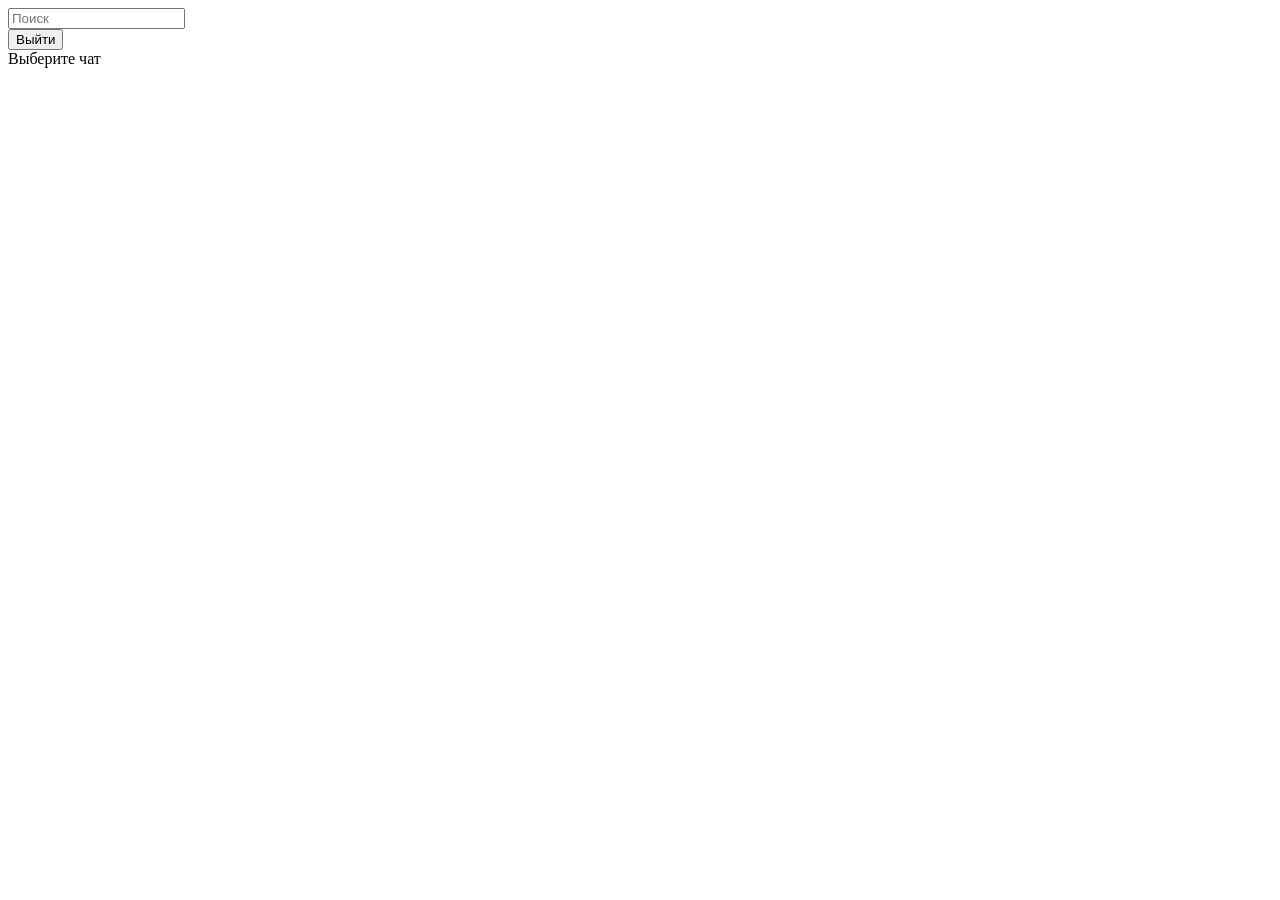
==== chats.html @ fe487bf7 "Create chats.html" ====
<!DOCTYPE html>
<html lang="ru">
<head>
    <meta charset="UTF-8">
    <meta name="viewport" content="width=device-width, initial-scale=1.0">
    <title>VoxShat – чаты</title>
    <link rel="stylesheet" href="style.css">
</head>
<body>
<div class="app-container">
    <div class="sidebar">
        <div class="user-info" id="userInfo"></div>
        <div class="search-bar"><input type="text" placeholder="Поиск" id="searchChats"></div>
        <div class="chats-list" id="chatsList"></div>
        <div class="bottom-menu">
            <button onclick="logout()">Выйти</button>
        </div>
    </div>
    <div class="chat-area" id="chatArea">
        <div class="placeholder">Выберите чат</div>
    </div>
</div>
<script src="script.js"></script>
</body>
</html>
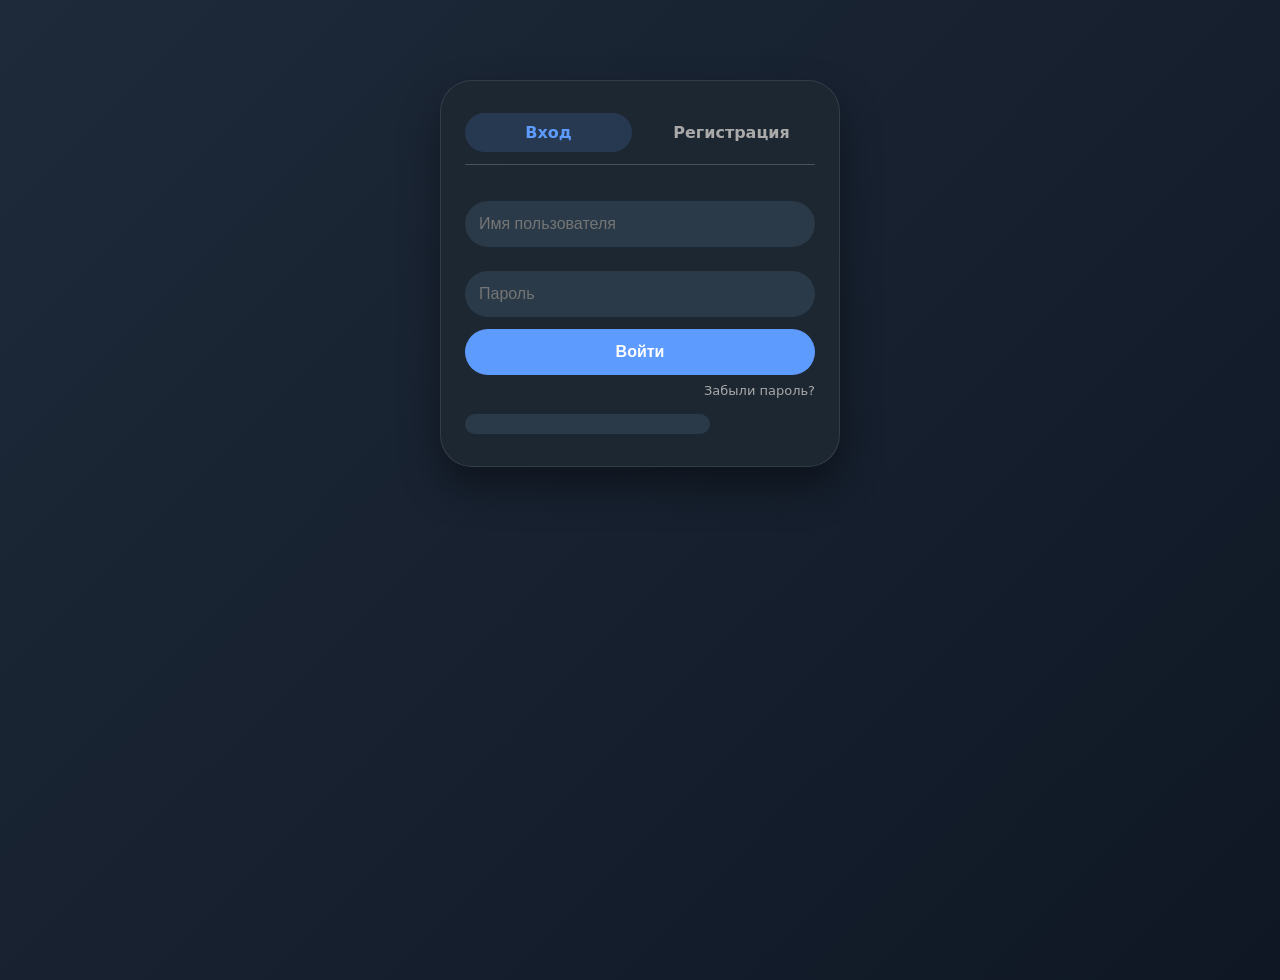
==== commit 37bb63ff: "Update chats.html" ====
--- a/chats.html
+++ b/chats.html
@@ -9,17 +9,28 @@
 <body>
 <div class="app-container">
     <div class="sidebar">
-        <div class="user-info" id="userInfo"></div>
+        <div class="user-info">
+            <span id="userName"></span>
+            <div class="settings-icon" id="settingsIcon">⚙️</div>
+        </div>
         <div class="search-bar"><input type="text" placeholder="Поиск" id="searchChats"></div>
         <div class="chats-list" id="chatsList"></div>
-        <div class="bottom-menu">
-            <button onclick="logout()">Выйти</button>
-        </div>
     </div>
     <div class="chat-area" id="chatArea">
         <div class="placeholder">Выберите чат</div>
     </div>
 </div>
+
+<!-- Модальное окно настроек профиля -->
+<div id="profileModal" class="modal">
+    <div class="modal-content">
+        <span class="close">&times;</span>
+        <h3>Профиль</h3>
+        <p><strong>Имя:</strong> <span id="profileUsername"></span></p>
+        <button id="logoutBtn">Выйти из аккаунта</button>
+    </div>
+</div>
+
 <script src="script.js"></script>
 </body>
 </html>
--- a/style.css
+++ b/style.css
@@ -0,0 +1,182 @@
+* {
+    margin: 0;
+    padding: 0;
+    box-sizing: border-box;
+}
+
+body {
+    font-family: 'Segoe UI', system-ui, -apple-system, sans-serif;
+    background: #0f1724;
+    color: #eef2ff;
+    height: 100vh;
+    overflow: hidden;
+}
+
+/* App layout */
+.app-container {
+    display: flex;
+    height: 100vh;
+    width: 100%;
+}
+
+/* Боковая панель (список чатов) */
+.sidebar {
+    width: 320px;
+    background: rgba(20, 30, 40, 0.8);
+    backdrop-filter: blur(10px);
+    border-right: 1px solid rgba(255,255,255,0.1);
+    display: flex;
+    flex-direction: column;
+    overflow-y: auto;
+}
+
+.user-info {
+    padding: 20px;
+    font-weight: bold;
+    border-bottom: 1px solid rgba(255,255,255,0.1);
+    background: rgba(0,0,0,0.2);
+}
+
+.search-bar {
+    padding: 12px;
+}
+.search-bar input {
+    width: 100%;
+    padding: 10px 16px;
+    background: #2a3a48;
+    border: none;
+    border-radius: 30px;
+    color: white;
+}
+
+.chats-list {
+    flex: 1;
+    overflow-y: auto;
+}
+
+.chat-item {
+    display: flex;
+    align-items: center;
+    padding: 14px 20px;
+    cursor: pointer;
+    transition: 0.2s;
+    border-bottom: 1px solid rgba(255,255,255,0.05);
+}
+.chat-item:hover {
+    background: rgba(94,155,255,0.2);
+}
+.chat-avatar {
+    width: 48px;
+    height: 48px;
+    background: #5e9bff;
+    border-radius: 50%;
+    display: flex;
+    align-items: center;
+    justify-content: center;
+    margin-right: 12px;
+    font-weight: bold;
+}
+.chat-info {
+    flex: 1;
+}
+.chat-name {
+    font-weight: 600;
+}
+.chat-last {
+    font-size: 12px;
+    color: #aaa;
+}
+
+/* Область чата */
+.chat-area {
+    flex: 1;
+    display: flex;
+    flex-direction: column;
+    background: rgba(10, 20, 30, 0.6);
+}
+.placeholder {
+    flex: 1;
+    display: flex;
+    align-items: center;
+    justify-content: center;
+    color: #aaa;
+}
+
+/* Страница чата на весь экран */
+.chat-full {
+    display: flex;
+    flex-direction: column;
+    height: 100vh;
+    background: #0f1724;
+}
+.chat-header {
+    padding: 16px 20px;
+    background: rgba(20, 30, 40, 0.9);
+    backdrop-filter: blur(10px);
+    display: flex;
+    align-items: center;
+    gap: 16px;
+    border-bottom: 1px solid rgba(255,255,255,0.1);
+}
+.chat-header button {
+    background: none;
+    border: none;
+    color: #5e9bff;
+    font-size: 18px;
+    cursor: pointer;
+}
+.messages-area {
+    flex: 1;
+    overflow-y: auto;
+    padding: 20px;
+    display: flex;
+    flex-direction: column;
+    gap: 12px;
+}
+.message {
+    max-width: 70%;
+    padding: 10px 14px;
+    border-radius: 20px;
+    background: #2a3a48;
+    align-self: flex-start;
+}
+.message-mine {
+    background: #5e9bff;
+    align-self: flex-end;
+    color: white;
+}
+.message-time {
+    font-size: 10px;
+    color: #ccc;
+    margin-top: 4px;
+}
+.input-area {
+    padding: 16px;
+    background: rgba(20,30,40,0.9);
+    display: flex;
+    gap: 12px;
+    border-top: 1px solid rgba(255,255,255,0.1);
+}
+.input-area input {
+    flex: 1;
+    padding: 12px 18px;
+    background: #2a3a48;
+    border: none;
+    border-radius: 30px;
+    color: white;
+}
+.input-area button {
+    background: #5e9bff;
+    border: none;
+    width: 48px;
+    border-radius: 50%;
+    cursor: pointer;
+    font-size: 20px;
+}
+
+/* Адаптив */
+@media (max-width: 700px) {
+    .sidebar { width: 100%; position: absolute; z-index: 10; height: 100%; transform: translateX(-100%); transition: 0.2s; }
+    .sidebar.open { transform: translateX(0); }
+    .chat-area { width: 100%; }
+}
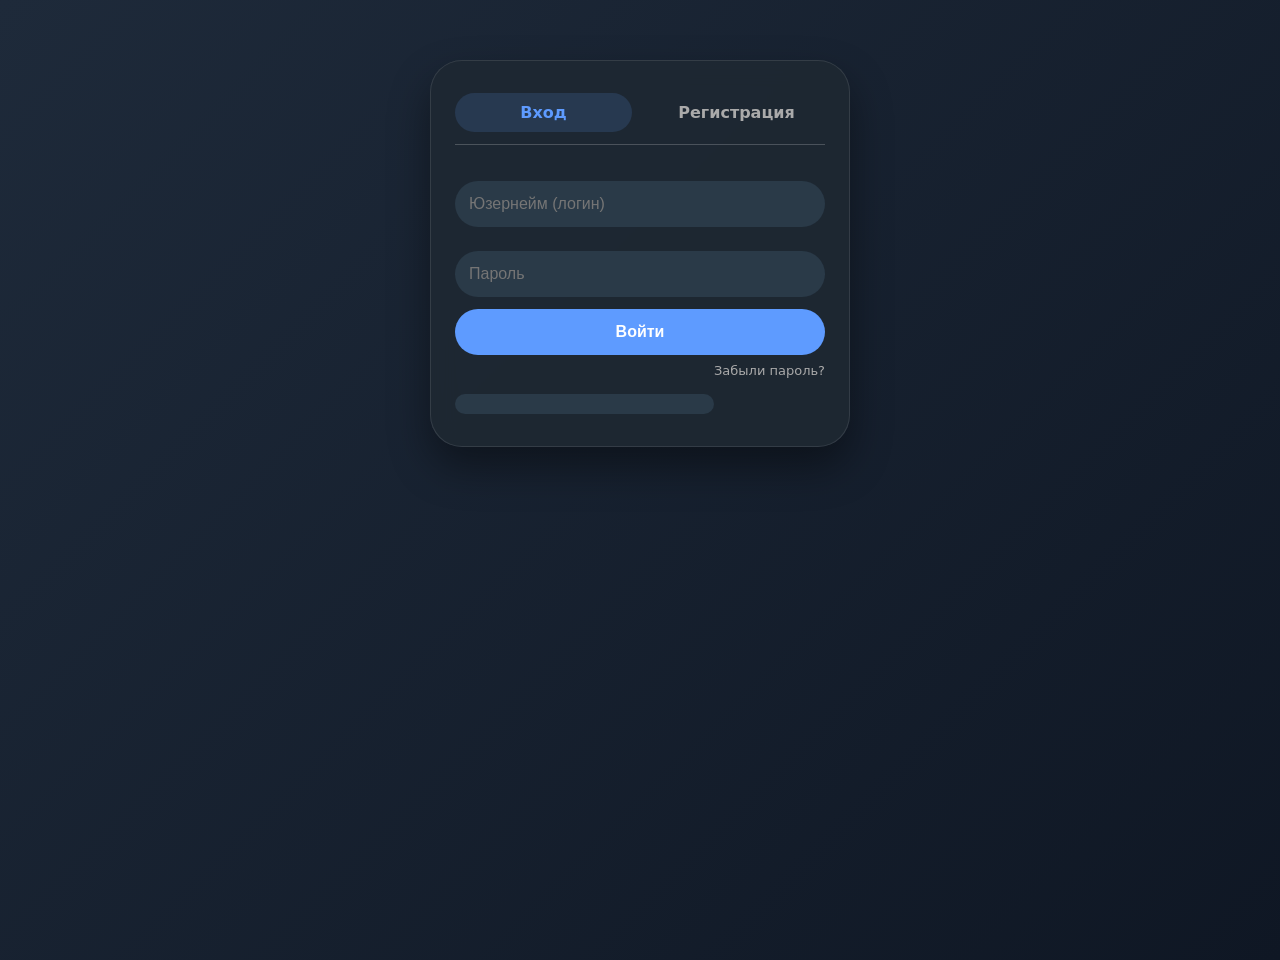
==== commit 8fcfcd92: "Update chats.html" ====
--- a/chats.html
+++ b/chats.html
@@ -9,25 +9,41 @@
 <body>
 <div class="app-container">
     <div class="sidebar">
-        <div class="user-info">
-            <span id="userName"></span>
+        <div class="user-info" id="userInfo">
+            <div class="user-avatar" id="userAvatar"></div>
+            <div class="user-details">
+                <div class="user-name" id="userDisplayName"></div>
+                <div class="user-username">@<span id="userUsername"></span></div>
+            </div>
             <div class="settings-icon" id="settingsIcon">⚙️</div>
         </div>
         <div class="search-bar"><input type="text" placeholder="Поиск" id="searchChats"></div>
         <div class="chats-list" id="chatsList"></div>
+        <div class="bottom-menu">
+            <button onclick="logout()">Выйти</button>
+        </div>
     </div>
     <div class="chat-area" id="chatArea">
         <div class="placeholder">Выберите чат</div>
     </div>
 </div>
 
-<!-- Модальное окно настроек профиля -->
-<div id="profileModal" class="modal">
+<!-- Модальное окно редактирования профиля -->
+<div id="profileModal" class="modal" style="display:none">
     <div class="modal-content">
-        <span class="close">&times;</span>
-        <h3>Профиль</h3>
-        <p><strong>Имя:</strong> <span id="profileUsername"></span></p>
-        <button id="logoutBtn">Выйти из аккаунта</button>
+        <span class="close" onclick="closeProfileModal()">&times;</span>
+        <h3>Редактировать профиль</h3>
+        <div class="avatar-edit">
+            <div class="current-avatar" id="modalAvatar"></div>
+            <input type="file" id="avatarUpload" accept="image/*">
+            <button onclick="uploadAvatar()">Загрузить аватар</button>
+        </div>
+        <label>Отображаемое имя:</label>
+        <input type="text" id="editDisplayName" placeholder="Имя">
+        <label>Новый пароль (оставьте пустым, если не менять):</label>
+        <input type="password" id="editPassword" placeholder="Новый пароль">
+        <button onclick="saveProfile()">Сохранить изменения</button>
+        <div id="profileMessage" class="message"></div>
     </div>
 </div>
 
--- a/style.css
+++ b/style.css
@@ -180,3 +180,57 @@
     .sidebar.open { transform: translateX(0); }
     .chat-area { width: 100%; }
 }
+.user-info {
+    display: flex;
+    justify-content: space-between;
+    align-items: center;
+    padding: 20px;
+    font-weight: bold;
+    border-bottom: 1px solid rgba(255,255,255,0.1);
+    background: rgba(0,0,0,0.2);
+}
+.settings-icon {
+    font-size: 24px;
+    cursor: pointer;
+    transition: 0.2s;
+}
+.settings-icon:hover {
+    transform: rotate(30deg);
+    color: #5e9bff;
+}
+/* Модальное окно */
+.modal {
+    display: none;
+    position: fixed;
+    z-index: 1000;
+    left: 0;
+    top: 0;
+    width: 100%;
+    height: 100%;
+    background-color: rgba(0,0,0,0.7);
+    align-items: center;
+    justify-content: center;
+}
+.modal-content {
+    background: #1e2a3a;
+    padding: 24px;
+    border-radius: 28px;
+    width: 300px;
+    text-align: center;
+    color: white;
+    position: relative;
+}
+.close {
+    position: absolute;
+    top: 12px;
+    right: 20px;
+    font-size: 28px;
+    cursor: pointer;
+}
+#logoutBtn {
+    background: #e74c3c;
+    margin-top: 20px;
+}
+#logoutBtn:hover {
+    background: #c0392b;
+}
